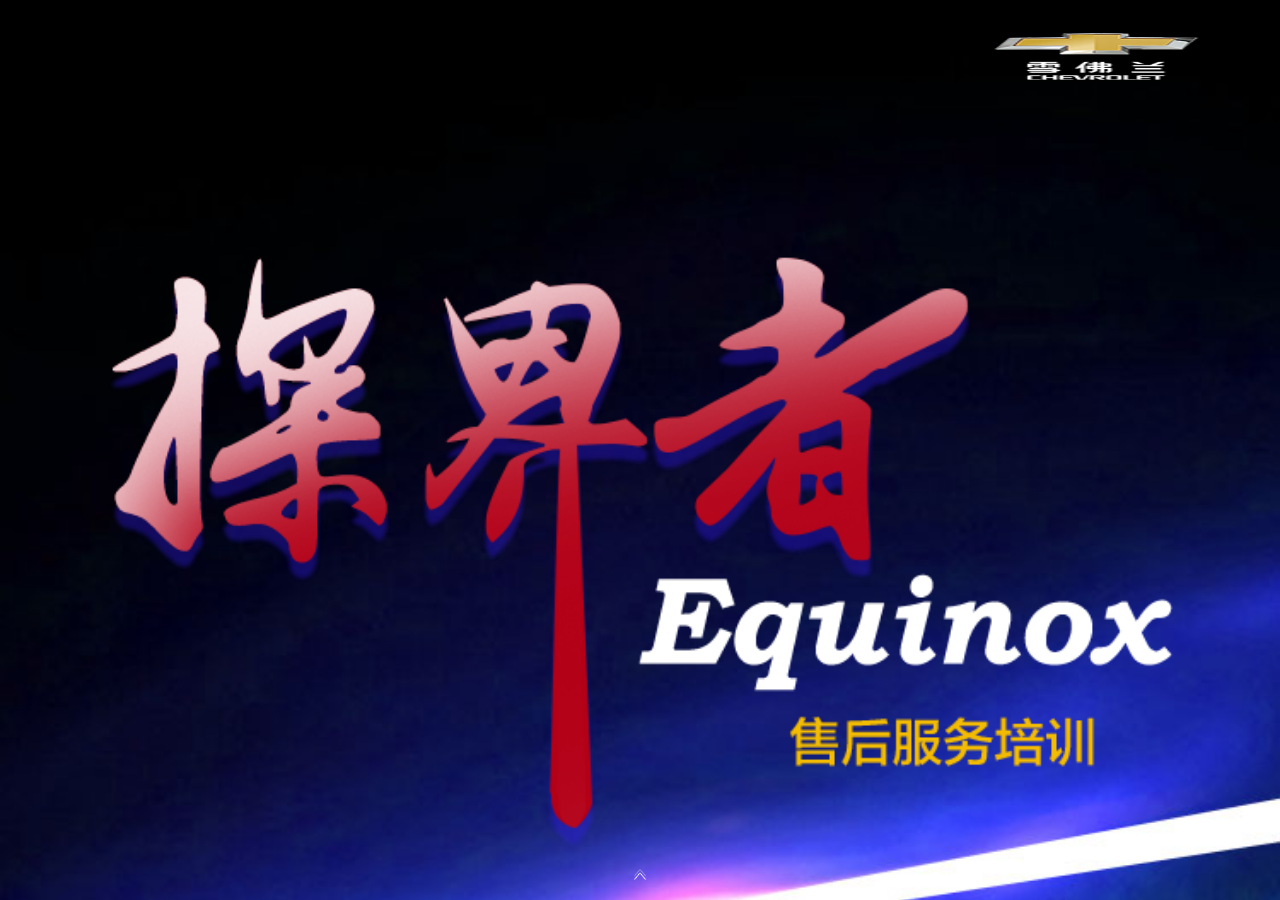
==== index.html @ acabe79c "版本合成" ====
<!DOCTYPE html>
<html lang="en">
<head>
	<meta charset="UTF-8">
	<meta name='viewport' content="width=device-width,initial-scale=1.0,maximum-scale=1.0,minimum-scale=1.0,user-scalable=no">
	<script src="http://g.tbcdn.cn/mtb/lib-flexible/0.3.4/??flexible_css.js,flexible.js"></script>
	<link rel="stylesheet" type="text/css" href="css/swiper.min.css">
	<link rel="stylesheet" type="text/css" href="css/animate.min.css">
	<link rel="stylesheet" type="text/css" href="css/loading.css">
	<link rel="stylesheet" type="text/css" href="css/main.css">
	<title>通用</title>
</head>
<body>
	<div class="load-container">
		<div class="spinner">
		  <div class="rect1"></div>
		  <div class="rect2"></div>
		  <div class="rect3"></div>
		  <div class="rect4"></div>
		  <div class="rect5"></div>
		</div>
	</div>
	<div class="swiper-container">
		<div class="swiper-wrapper">
			<div class="swiper-slide swiper-lazy" data-background="images/index/indeximg/index_bg.jpg">
				<div class="ani" swiper-animate-effect="slideInLeft" swiper-animate-duration="0.5s" swiper-animate-delay="0.5s">
					<img src="images/index/indeximg/index_title.png" width="100%"/>
				</div>
				<div class="ani" swiper-animate-effect="slideInRight" swiper-animate-duration="0.5s" swiper-animate-delay="1s">
					<img src="images/index/indeximg/index_text.png" width="100%"/>
				</div>
				<div class="ani" swiper-animate-effect="slideInLeft" swiper-animate-duration="0.5s" swiper-animate-delay="1.5s">
					<img src="images/index/indeximg/index_car.png" width="100%"/>
				</div>
			</div>
			<div class="swiper-slide swiper-lazy" id="slide1" data-background="images/index/catalogue/catalogue_bg.jpg">
				<div class="ani" swiper-animate-effect="slideInLeft" swiper-animate-duration="0.5s" swiper-animate-delay="0.5s">
					<img src="images/index/catalogue/catalogue.png" width="100%"/>
				</div>
				<div class="ani" swiper-animate-effect="slideInRight" swiper-animate-duration="0.5s" swiper-animate-delay="1s">
					<img src="images/index/catalogue/catalogue_list.png" width="100%"/>
				</div>
				<canvas id="catalogue_list1"></canvas>
				<!-- <span class="catalogue_list2"></span>
				<span class="catalogue_list3"></span>
				<span class="catalogue_list4"></span>
				<span class="catalogue_list5"></span> -->
			</div>
			<img src="images/logo.png" class="logo">
			<img src="images/arrow.png" class="array">
		</div>
	</div>
	<script type="text/javascript" src="js/jquery.min.js"></script>
	<script src="js/swiper-jquery.min.js" type="text/javascript"></script>
	<script src="js/swiper.animate1.0.2.min.js" type="text/javascript"></script>
	<script type="text/javascript">
		var mySwiper = new Swiper('.swiper-container',{
			direction: 'vertical',
			noSwiping : true,
			noSwipingClass : 'stop-swiping',
			lazyLoading : true,
			lazyLoadingInPrevNext : true,
			onInit : function(swiper){
				swiperAnimateCache(swiper); //隐藏动画元素
				swiperAnimate(swiper); //初始化完成开始动画
			},
			onSlideChangeEnd : function(swiper){
				swiperAnimate(swiper);
			}
		})

		window.onload = function(){
			$('.load-container').fadeOut();
		};

		//利用carvas画多边形
		id => {
			var canvas = document.getElementById(id);

			if(canvas == null){
				return false;
			}
			var context = canvas.getContext("2d");
		}
	</script>
</body>
</html>
---- css/loading.css ----
.load-container {
  width: 100%;
  height: 100%;
  position: absolute;
  left: 0;
  top: 0;
  background: #333333;
  overflow: hidden;
  z-index: 99;
}
.spinner {
  position: absolute;
  left: 50%;
  top: 50%;
  margin-top: -0.5335rem;
  margin-left: -0.5335rem;
  width: 1.067rem;
  height: 1.333rem;
  text-align: center;
  font-size: 10px;
  z-index: 100;
}
.spinner > div {
  background-color: #67CF22;
  height: 100%;
  width: 0.133rem;
  display: inline-block;
  -webkit-animation: stretchdelay 1.2s infinite ease-in-out;
  animation: stretchdelay 1.2s infinite ease-in-out;
}
.spinner .rect2 {
  -webkit-animation-delay: -1.1s;
  animation-delay: -1.1s;
}
.spinner .rect3 {
  -webkit-animation-delay: -1s;
  animation-delay: -1s;
}
.spinner .rect4 {
  -webkit-animation-delay: -0.9s;
  animation-delay: -0.9s;
}
.spinner .rect5 {
  -webkit-animation-delay: -0.8s;
  animation-delay: -0.8s;
}
@-webkit-keyframes stretchdelay {
  0%,
  40%,
  100% {
    -webkit-transform: scaleY(0.4);
  }
  20% {
    -webkit-transform: scaleY(1);
  }
}
@keyframes stretchdelay {
  0%,
  40%,
  100% {
    transform: scaleY(0.4);
    -webkit-transform: scaleY(0.4);
  }
  20% {
    transform: scaleY(1);
    -webkit-transform: scaleY(1);
  }
}
/*# sourceMappingURL=loading.css.map */
---- css/main.css ----
* {
  margin: 0;
  padding: 0;
}
html,
body {
  width: 100%;
  height: 100%;
  background: #fff;
  position: relative;
}
li,
dd {
  list-style: none;
}
a {
  text-decoration: none;
}
.none {
  display: none;
}
/* logo样式 */
.logo {
  position: absolute;
  top: 0;
  left: 0;
  width: 100%;
  height: 100%;
}
/* 上滑图片样式 */
.array {
  position: absolute;
  width: 0.8rem;
  height: 0.667rem;
  left: 50%;
  bottom: 20px;
  margin-left: -0.4rem;
  z-index: 999;
  -webkit-animation: start 1.5s infinite ease-in-out;
}
@-webkit-keyframes start {
  0%,
  30% {
    opacity: 0;
    -webkit-transform: translate(0, 10px);
  }
  60% {
    opacity: 1;
    -webkit-transform: translate(0, 0);
  }
  100% {
    opacity: 0;
    -webkit-transform: translate(0, -8px);
  }
}
@-moz-keyframes start {
  0%,
  30% {
    opacity: 0;
    -moz-transform: translate(0, 10px);
  }
  60% {
    opacity: 1;
    -moz-transform: translate(0, 0);
  }
  100% {
    opacity: 0;
    -moz-transform: translate(0, -8px);
  }
}
@keyframes start {
  0%,
  30% {
    opacity: 0;
    transform: translate(0, 10px);
  }
  60% {
    opacity: 1;
    transform: translate(0, 0);
  }
  100% {
    opacity: 0;
    transform: translate(0, -8px);
  }
}
.swiper-container {
  width: 100%;
  height: 100%;
}
.swiper-wrapper .swiper-slide {
  height: 100%;
  background-size: 100% auto;
}
.swiper-wrapper img {
  display: block;
  position: absolute;
  z-index: 99;
}
#slide1 .span {
  display: bloc;
}
/*# sourceMappingURL=main.css.map */
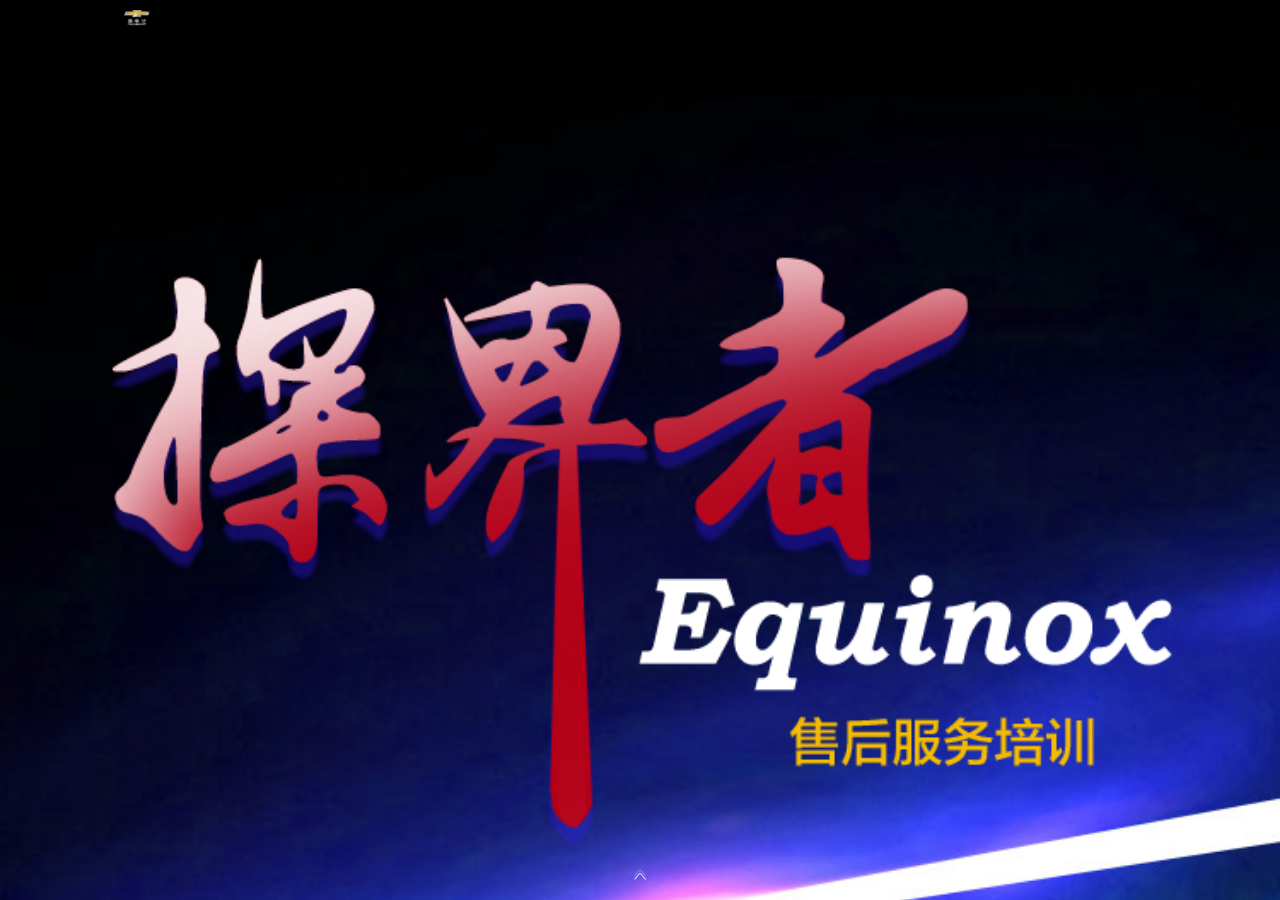
==== commit 8dc4fe03: "完成" ====
--- a/index.html
+++ b/index.html
@@ -38,15 +38,22 @@
 					<img src="images/index/catalogue/catalogue.png" width="100%"/>
 				</div>
 				<div class="ani" swiper-animate-effect="slideInRight" swiper-animate-duration="0.5s" swiper-animate-delay="1s">
-					<img src="images/index/catalogue/catalogue_list.png" width="100%"/>
+					<img src="images/index/catalogue/catalogue_list1.png" width="100%" class="ctl ctl1"/>
 				</div>
-				<canvas id="catalogue_list1"></canvas>
-				<!-- <span class="catalogue_list2"></span>
-				<span class="catalogue_list3"></span>
-				<span class="catalogue_list4"></span>
-				<span class="catalogue_list5"></span> -->
+				<div class="ani" swiper-animate-effect="slideInRight" swiper-animate-duration="0.5s" swiper-animate-delay="1s">
+					<img src="images/index/catalogue/catalogue_list2.png" width="100%" class="ctl ctl2"/>
+				</div>
+				<div class="ani" swiper-animate-effect="slideInRight" swiper-animate-duration="0.5s" swiper-animate-delay="1s">
+					<img src="images/index/catalogue/catalogue_list3.png" width="100%" class="ctl ctl3"/>
+				</div>
+				<div class="ani" swiper-animate-effect="slideInRight" swiper-animate-duration="0.5s" swiper-animate-delay="1s">
+					<img src="images/index/catalogue/catalogue_list4.png" width="100%" class="ctl ctl4"/>
+				</div>
+				<div class="ani" swiper-animate-effect="slideInRight" swiper-animate-duration="0.5s" swiper-animate-delay="1s">
+					<img src="images/index/catalogue/catalogue_list5.png" width="100%" class="ctl ctl5"/>
+				</div>
 			</div>
-			<img src="images/logo.png" class="logo">
+			<img src="images/logo1.png" class="logo1">
 			<img src="images/arrow.png" class="array">
 		</div>
 	</div>
@@ -69,19 +76,32 @@
 			}
 		})
 
+		var slideto = window.location.search;
+		if(slideto == '?slide1'){
+			mySwiper.slideTo(0, 0, false);
+			mySwiper.slideNext();
+		};
+
 		window.onload = function(){
 			$('.load-container').fadeOut();
 		};
 
-		//利用carvas画多边形
-		id => {
-			var canvas = document.getElementById(id);
-
-			if(canvas == null){
-				return false;
-			}
-			var context = canvas.getContext("2d");
-		}
+		// 点击跳转事件
+		$(".ctl1").on("click",function(){
+			window.location = 'view1.html'
+		})
+		$(".ctl2").on("click",function(){
+			window.location = 'view2.html'
+		})
+		$(".ctl3").on("click",function(){
+			window.location = 'view3.html'
+		})
+		$(".ctl4").on("click",function(){
+			window.location = 'view4.html'
+		})
+		$(".ctl5").on("click",function(){
+			window.location = 'view5.html'
+		})
 	</script>
 </body>
 </html>--- a/css/main.css
+++ b/css/main.css
@@ -26,6 +26,67 @@
   left: 0;
   width: 100%;
   height: 100%;
+}
+.logo1 {
+  position: absolute;
+  top: 0.653rem;
+  left: 7.773rem;
+  width: 1.587rem;
+  height: 0.92rem;
+}
+/* 目录样式图片 */
+.catalog {
+  position: absolute;
+  bottom: 0.533rem;
+  right: 0.533rem;
+  width: 0.813rem;
+  height: 0.813rem;
+  -webkit-animation: catalogstart 5s infinite ease-in-out;
+}
+@-webkit-keyframes catalogstart {
+  0%,
+  30% {
+    opacity: 0;
+    -webkit-transform: translate(0, 0);
+  }
+  60% {
+    opacity: 1;
+    -webkit-transform: translate(0, 0);
+  }
+  100% {
+    opacity: 0;
+    -webkit-transform: translate(0, 0);
+  }
+}
+@-moz-keyframes catalogstart {
+  0%,
+  30% {
+    opacity: 0;
+    -moz-transform: translate(0, 0);
+  }
+  60% {
+    opacity: 1;
+    -moz-transform: translate(0, 0);
+  }
+  100% {
+    opacity: 0;
+    -moz-transform: translate(0, 0);
+  }
+}
+@keyframes catalogstart {
+  0%,
+  30% {
+    opacity: 0;
+    transform: translate(0, 0);
+  }
+  60% {
+    opacity: 1;
+    transform: translate(0, 0);
+  }
+  100% {
+    opacity: 0;
+    transform: translate(0, 0);
+  }
 }
 /* 上滑图片样式 */
 .array {
@@ -83,6 +144,18 @@
     transform: translate(0, -8px);
   }
 }
+/* 用车建议的选择 */
+.suggestbox {
+  position: absolute;
+  left: 2.8rem;
+  top: 5.133rem;
+  z-index: 100;
+}
+.suggest {
+  width: 4.453rem;
+  height: 0.867rem;
+  margin-bottom: 0.027rem;
+}
 .swiper-container {
   width: 100%;
   height: 100%;
@@ -96,7 +169,34 @@
   position: absolute;
   z-index: 99;
 }
-#slide1 .span {
-  display: bloc;
-}
+#slide1 .ctl {
+  width: 3.2rem;
+  height: 2.773rem;
+  z-index: 999;
+}
+.ctl1 {
+  top: 6.16rem;
+  left: 2.72rem;
+}
+.ctl2 {
+  top: 7.413rem;
+  left: 5.627rem;
+}
+.ctl3 {
+  top: 9.12rem;
+  left: 3.253rem;
+}
+.ctl4 {
+  top: 11.2rem;
+  left: 0.987rem;
+}
+.ctl5 {
+  top: 11.467rem;
+  left: 5.36rem;
+}
+/* .canvas{
+  width:4.0rem;
+  height:3.333rem;
+  background:red;
+} */
 /*# sourceMappingURL=main.css.map */